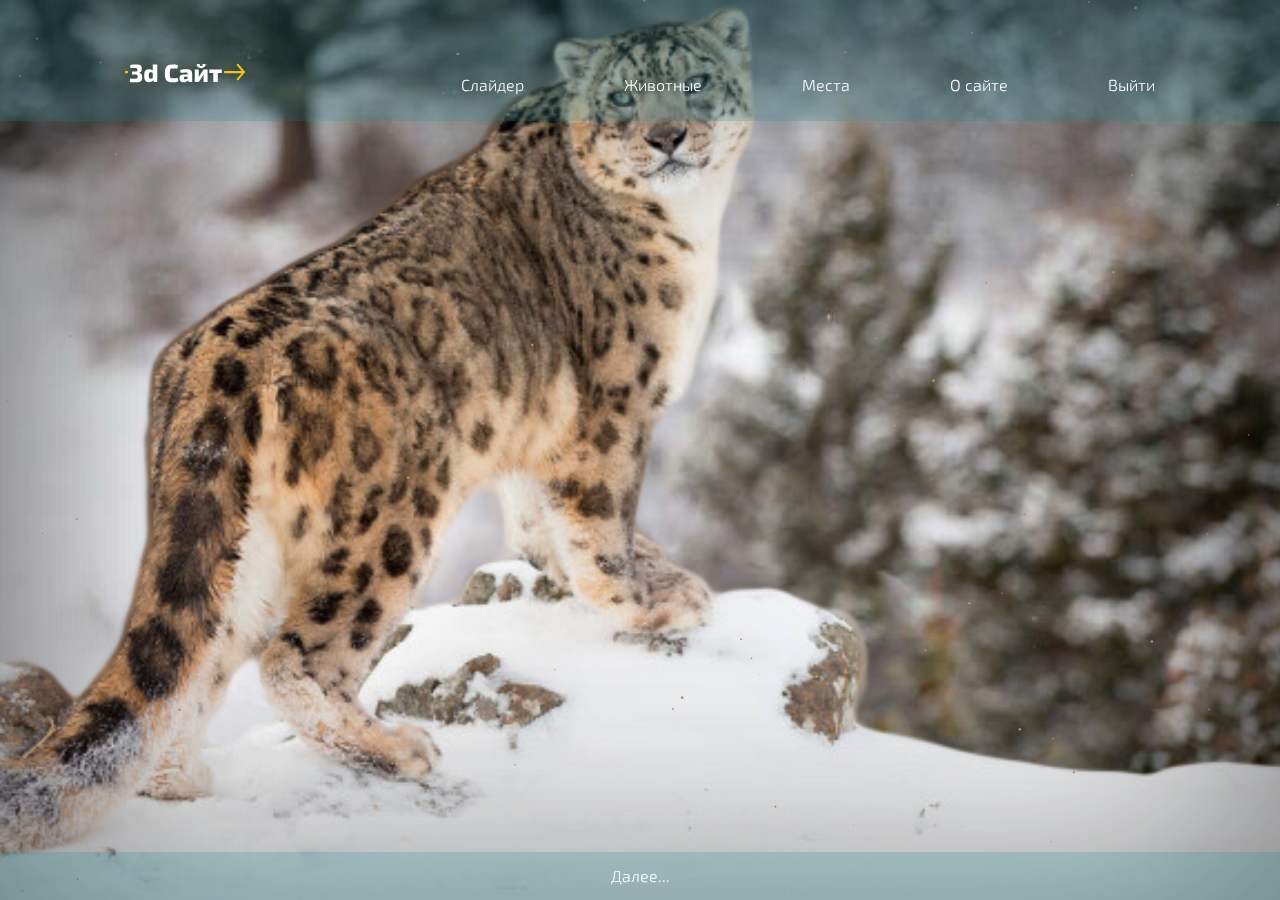
==== animals.html @ c6cfb3f7 "Add files via upload" ====
<!DOCTYPE html>
<html lang="en">
<head>

	<meta charset="UTF-8">
	<meta http-equiv="X-UA-Compatible" content="IE=edge">
	<meta name="viewport" content="width=device-width, initial-scale=1.0">

	<title>Document</title>

	<link rel="stylesheet" href="libs/swiper/swiper-bundle.min.css">
	<script src="libs/swiper/swiper-bundle.min.js" defer></script>
	<script src="libs/particles/particles.js" defer></script>

	<link rel="stylesheet" href="css/animals.css">
	<link rel="stylesheet" href="css/header.css">
	<script src="js/animals.js" defer></script>

</head>
<body>

	<header class="header">
        <div class="wrapper">
            <div class="header__wrapper">
                <div class="header__logo">
                    <a href="/" class="header__logo-link">
                        <img src="img/svg/iconlogowhite 1.svg" alt="Откройте для себя удивительные места в Казахстане" class="header__logo-pic">
                    </a>
                </div>
    
                <nav class="header__nav">
                    <ul class="header__list">
						<li class="header__item">
							<a href="slider.html" class="header__link js-scroll">Слайдер</a>
						</li>
						<li class="header__item">
							<a href="animals.html" class="header__link js-scroll">Животные</a>
						</li>
						<li class="header__item">
							<a href="landscapes.html" class="header__link js-scroll">Места</a>
						</li>
						<li class="header__item">
							<a href="info.html" class="header__link">О сайте</a>
						</li>
						<li class="header__item">
							<a href="exit.php" class="header__link">Выйти</a>
						</li>
                    </ul>
                    <div class="header__nav-close">
                        <span class="header__nav-close-line"></span>
                        <span class="header__nav-close-line"></span>
                    </div>
                </nav>
                <div class="header__burger burger">
                    <span class="burger__line burger__line_first"></span>
                    <span class="burger__line burger__line_second"></span>
                    <span class="burger__line burger__line_third"></span>
                </div>
            </div>
        </div>
    </header>

	<div class="swiper slider">
		<div class="swiper-wrapper slider__wrapper">

			<div class="swiper-slide slider__item">
				<main class="main">
					<div class="slider__layer" data-swiper-parallax="55%" style="background-image: url(img/animals/screen-1/layer-back.jpg);"></div>
					<div class="slider__layer" data-swiper-parallax="25%" style="background-image: url(img/animals/screen-1/layer-middle.png);"></div>
					<canvas class="particles slider__layer" data-swiper-parallax="18%" data-color="#BE9164"></canvas>
					<div class="slider__layer" data-swiper-parallax="14%" style="background-image: url(img/animals/screen-1/layer-front.png);"></div>
				</main>
				<footer class="footer">
					<a href="info/an-info/1.html" class="button">Далее...</a>
				</footer>
			</div>

			<div class="swiper-slide slider__item">
				<main class="main">
					<div class="slider__layer" data-swiper-parallax="40%" style="background-image: url(img/animals/screen-2/layer-back.jpg);"></div>
					<div class="slider__layer" data-swiper-parallax="30%" style="background-image: url(img/animals/screen-2/layer-middle.png);"></div>
					<canvas class="particles slider__layer" data-swiper-parallax="20%" data-color="#525A6D"></canvas>
					<div class="slider__layer" data-swiper-parallax="14%" style="background-image: url(img/animals/screen-2/layer-front.png);"></div>
				</main>
				<footer class="footer">
					<a href="info/an-info/2.html" class="button">Далее...</a>
				</footer>
			</div>

			<div class="swiper-slide slider__item">
				<main class="main">
					<div class="slider__layer" data-swiper-parallax="48%" style="background-image: url(img/animals/screen-3/layer-back.jpg);"></div>
					<div class="slider__layer" data-swiper-parallax="35%" style="background-image: url(img/animals/screen-3/layer-middle.png);"></div>
					<canvas class="particles slider__layer" data-swiper-parallax="25%" data-color="#938086"></canvas>
					<div class="slider__layer" data-swiper-parallax="16%" style="background-image: url(img/animals/screen-3/layer-front.png);"></div>
				</main>
				<footer class="footer">
					<a href="info/an-info/3.html" class="button">Далее...</a>
				</footer>
			</div>

			<div class="swiper-slide slider__item">
				<main class="main">
					<div class="slider__layer" data-swiper-parallax="55%" style="background-image: url(img/animals/screen-4/layer-back.jpg);"></div>
					<div class="slider__layer" data-swiper-parallax="25%" style="background-image: url(img/animals/screen-4/layer-middle.png);"></div>
					<canvas class="particles slider__layer" data-swiper-parallax="18%" data-color="#BE9164"></canvas>
					<div class="slider__layer" data-swiper-parallax="14%" style="background-image: url(img/animals/screen-4/layer-front.png);"></div>
				</main>
				<footer class="footer">
					<a href="info/an-info/4.html" class="button">Далее...</a>
				</footer>
			</div>

			<div class="swiper-slide slider__item">
				<main class="main">
					<div class="slider__layer" data-swiper-parallax="40%" style="background-image: url(img/animals/screen-5/layer-back.jpg);"></div>
					<div class="slider__layer" data-swiper-parallax="30%" style="background-image: url(img/animals/screen-5/layer-middle.png);"></div>
					<canvas class="particles slider__layer" data-swiper-parallax="20%" data-color="#525A6D"></canvas>
					<div class="slider__layer" data-swiper-parallax="14%" style="background-image: url(img/animals/screen-5/layer-front.png);"></div>
				</main>
				<footer class="footer">
					<a href="info/an-info/5.html" class="button">Далее...</a>
				</footer>
			</div>

			<div class="swiper-slide slider__item">
				<main class="main">
					<div class="slider__layer" data-swiper-parallax="48%" style="background-image: url(img/animals/screen-6/layer-back.jpg);"></div>
					<div class="slider__layer" data-swiper-parallax="35%" style="background-image: url(img/animals/screen-6/layer-middle.png);"></div>
					<canvas class="particles slider__layer" data-swiper-parallax="25%" data-color="#938086"></canvas>
					<div class="slider__layer" data-swiper-parallax="16%" style="background-image: url(img/animals/screen-6/layer-front.png);"></div>
				</main>
				<footer class="footer">
					<a href="info/an-info/6.html" class="button">Далее...</a>
				</footer>
			</div>

			<div class="swiper-slide slider__item">
				<main class="main">
					<div class="slider__layer" data-swiper-parallax="55%" style="background-image: url(img/animals/screen-7/layer-back.jpg);"></div>
					<div class="slider__layer" data-swiper-parallax="25%" style="background-image: url(img/animals/screen-7/layer-middle.png);"></div>
					<canvas class="particles slider__layer" data-swiper-parallax="18%" data-color="#BE9164"></canvas>
					<div class="slider__layer" data-swiper-parallax="14%" style="background-image: url(img/animals/screen-7/layer-front.png);"></div>
				</main>
				<footer class="footer">
					<a href="info/an-info/7.html" class="button">Далее...</a>
				</footer>
			</div>

		</div>
	</div>
	
</body>
</html>
---- css/animals.css ----
* {
	margin: 0;
	padding: 0;
	box-sizing: border-box;
}

@font-face {
	font-family: exo_2;
	src: url(../fonts/exo-2-v20-cyrillic_cyrillic-ext-300.woff2);
	font-weight: 300;
}
@font-face {
	font-family: exo_2;
	src: url(../fonts/exo-2-v20-cyrillic_cyrillic-ext-100.woff2);
	font-weight: 100;
}

html, body {
	font-family: exo_2, sans-serif;
	height: 100%;
	background-color: #000;
}
:root {
	--transition: 1.75s cubic-bezier(.2, .6, 0, 1);
}
.slider {
	height: 100%;
}
.slider__layer {
	position: absolute;
	inset: 0;
	background-size: cover;
	background-position: center;
	will-change: transform;
	/* transition: var(--transition)!important; не забудь Ерсаин!*/
}
.slider__layer::before {
	content: '';
	position: absolute;
	inset: 0;
	z-index: 1;
	box-shadow: inset 0 0 250px rgb(0 0 0 / .3);
}
.slider__item {
	overflow: hidden;
}
.slider__wrapper {
	will-change: transform;
	transform-style: preserve-3d;
	/* transition: var(--transition)!important; */
}

.swiper-slide{
	min-height: 100%;
	display: flex;
	flex-direction: column;
}

.main{
	flex: 1 1 auto;
}


.button{
	background-color: rgba(16, 140, 156, 0.2);
	position: relative;
	z-index: 5;
	display: flex;
	align-items: center;
	justify-content: center;
	padding-top: 10px;
	padding-bottom: 10px;
	text-decoration: none;
	color: #fff;
}
---- css/header.css ----
body{
    background-size: 50px;
	color: #fafafa;
    font-size: calc(var(--index) * .8);
	font-family: exo_2, sans-serif;
	line-height: 1.75;
	overflow-x: hidden;
}

.wrapper{
    max-width: 1060px;
    margin: 0 auto;
    padding: 0 15px;
}

.header{
    position: fixed;
    top: 0;
    left: 0;
    width: 100%;
    background: rgba(16, 140, 156, 0.2);
    z-index: 5;
    padding-bottom: 15px;
    border-bottom: 7px solid rgba(21, 24, 36, 0);
    top: -116px;
    transition: all 0.7s ease;
}

.header:hover{
    top: 0;
    transition: all 0.7s ease;
}

.header__wrapper{
    display: flex;
    flex-wrap: wrap;
    align-items: flex-end;
    justify-content: space-between;
    padding-top: 56px;
}

.header__list{
    display: flex;
    flex-wrap: wrap;
}

.header__item{
    margin-right: 100px;
    list-style-type: none;
}

.header__item:last-child{
    margin-right: 0;
}

.header__link{
    color: white;
    text-decoration: none;
}
.header__link:hover, .header__link:focus, .header__link:active{
    opacity: .75;
}

.header__burger{
    display: none;
    width: 40px;
    height: 28px;
    position: relative;
}

.burger__line{
    display: block;
    width: 100%;
    height: 2px;
    background-color: white;
    position: absolute;
    left: 0;
}

.burger__line_first{
    top: 0;
}

.burger__line_second{
    top: 50%;
    transform: translateY(-50%);
}

.burger__line_third{
    bottom: 0;
}


@media screen and (max-width: 960px) {
    .header{
        top: -100px;
    }

    .header__item{
        margin-right: 120px;
    }
}

@media screen and (max-width: 900px){
    .header{
        top: -125px;
    }

    .header__item{
        margin-right: 100px;
    }
}

@media screen and (max-width: 800px){
    .header{
        top: -120px;
    }

    .header__item{
        margin-right: 100px;
    }
}

@media screen and (max-width: 500px){
    .header{
        top: -140px;
    }

    .header__item{
        margin-right: 50px;
    }
}

@media screen and (max-width: 400px){
    .header{
        top: -130px;
    }

    .header__item{
        margin-right: 50px;
    }
}
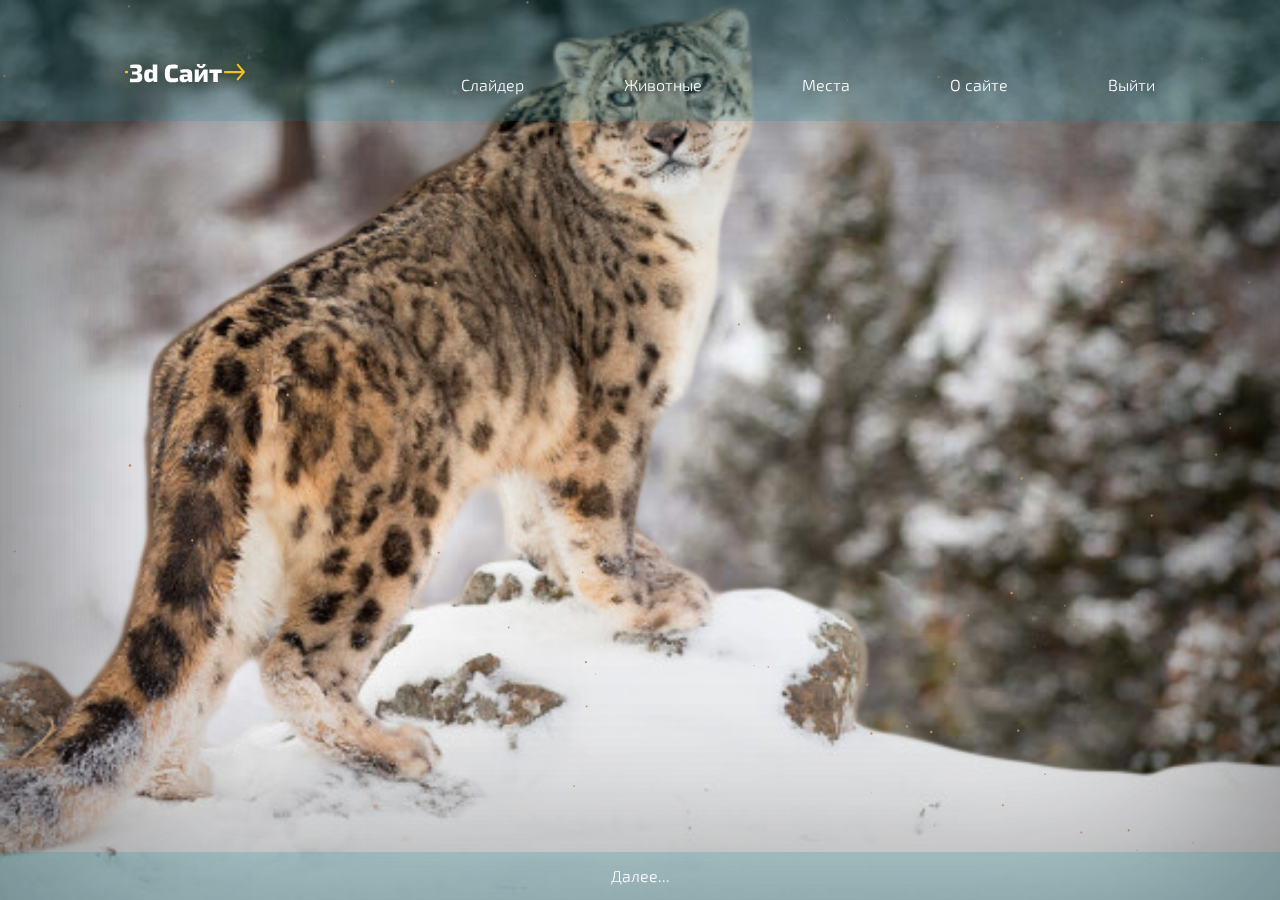
==== commit d171270d: "Update animals.html" ====
--- a/animals.html
+++ b/animals.html
@@ -23,7 +23,7 @@
         <div class="wrapper">
             <div class="header__wrapper">
                 <div class="header__logo">
-                    <a href="/" class="header__logo-link">
+                    <a href="index.html" class="header__logo-link">
                         <img src="img/svg/iconlogowhite 1.svg" alt="Откройте для себя удивительные места в Казахстане" class="header__logo-pic">
                     </a>
                 </div>
